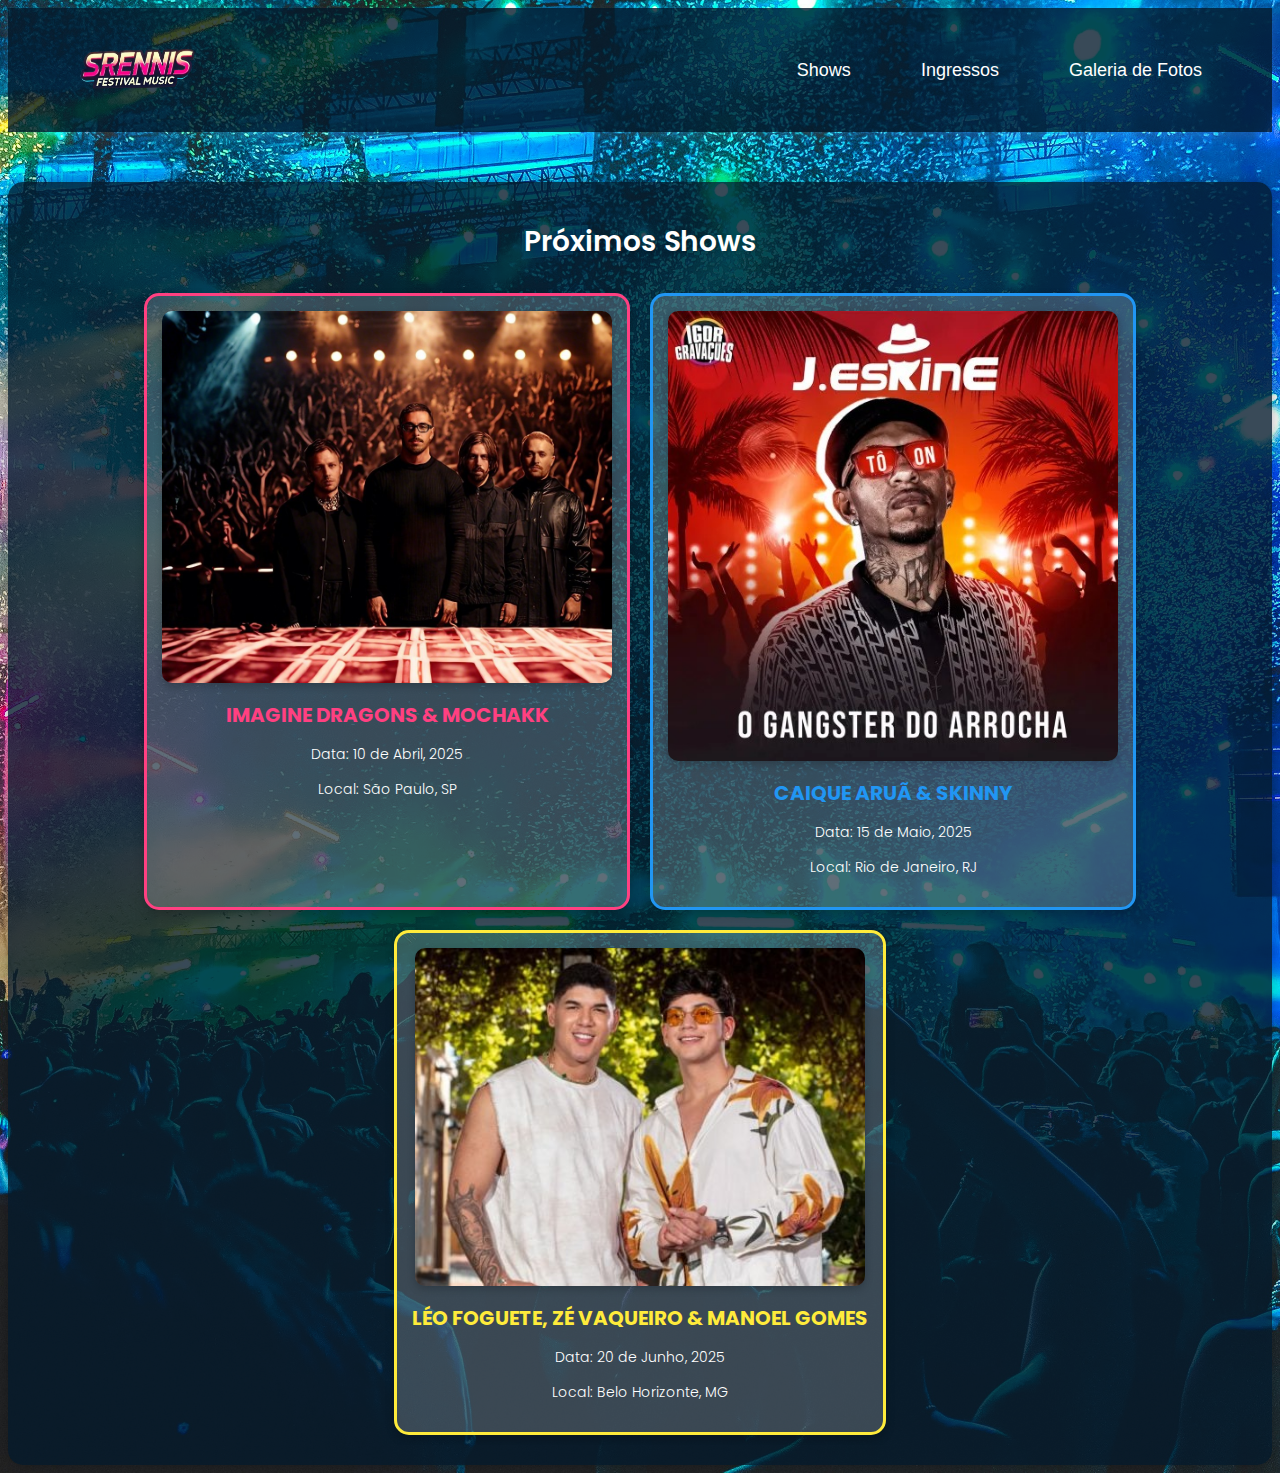
==== shows.html @ 12fea852 "a" ====
<!DOCTYPE html>
<html lang="pt-BR">
<head>
    <meta charset="UTF-8">
    <meta name="viewport" content="width=device-width, initial-scale=1.0">
    <title>Shows</title>
    <link rel="stylesheet" href="shows.css">
    </style>
</head>

<body>

    <header class="header">
        <a href="index.html">
            <img src="Srennis name.png" alt="Srennis Festival Music" class="logo">
        </a>
        <nav class="nav">
            <a href="shows.html">Shows</a>
            <a href="ingressos.html">Ingressos</a>
            <a href="#galeria">Galeria de Fotos</a>
        </nav>
    </header>

    
    <!-- Container principal da página -->
    <div class="container">
        
        <!-- Cabeçalho com título da página -->
        <header>
            <h1>Próximos Shows</h1>
        </header>
        
        <!-- Seção que agrupa os shows -->
        <section class="shows">
            
            <!-- Artigo para cada show, representando um evento individual -->
            <article class="show">
                <a href="teste.html">
                    <img src="Imagine dragons.jpeg" alt="Show 1">
                    <h2>Imagine Dragons & Mochakk</h2>
                    <p>Data: 10 de Abril, 2025</p>
                    <p>Local: São Paulo, SP</p>
                </a>
            </article>
            
            <!-- Artigo para cada show, representando um evento individual -->
            <article class="show">
                <a href="teste.html">
                    <img src="Gangster do arrocha.jpeg" alt="Show 2">
                    <h2>Caique Aruã & Skinny</h2>
                    <p>Data: 15 de Maio, 2025</p>
                    <p>Local: Rio de Janeiro, RJ</p>
                </a>
            </article>
            
            <!-- Artigo para cada show, representando um evento individual -->
            <article class="show">
                <a href="teste.html">
                    <img src="Zé vaqueiro.jpeg" alt="Show 3">
                    <h2>Léo Foguete, Zé Vaqueiro & Manoel Gomes</h2>
                    <p>Data: 20 de Junho, 2025</p>
                    <p>Local: Belo Horizonte, MG</p>
                </a>
            </article>
            
        </section>
    </div>
</body>
</html>
---- shows.css ----
@import url('https://fonts.googleapis.com/css2?family=Poppins:wght@300;400;600&display=swap');
    
.header {
    display: flex;
    justify-content: space-between;
    align-items: center;
    background: rgba(4, 25, 43, 0.788);
    box-shadow: 0 4px 10px rgba(255, 255, 255, 0.1);
    padding: 20px 50px;
    font-family: Arial, sans-serif;
}

.logo {
    height: 80px;
}

.nav {
    display: flex;
    gap: 30px;
}

.nav a {
    color: #fff;
    text-decoration: none;
    font-size: 18px;
    padding: 10px 20px;
    border-radius: 5px;
    transition: 0.3s;
}

.nav a:hover {
    background: linear-gradient(45deg, #ff0080, #ffbf00, #00aaff);
    color: #000;
}

.shows {
    display: flex;
    justify-content: center;
    gap: 20px;
    flex-wrap: nowrap;
    overflow-x: auto;
    padding: 10px;
    cursor: pointer;
}


.show {
    background: rgba(4, 25, 43, 0.788);
    padding: 15px;
    border-radius: 15px;
    box-shadow: 0 4px 10px rgba(0, 0, 0, 0.2);
    text-align: center;
    min-width: 300px;
    transition: transform 0.3s ease-in-out, box-shadow 0.3s ease-in-out;
}


body {
font-family: 'Poppins', sans-serif;
background-image: url('balada 1.jpg');
background-size: cover;
background-position: center;
color: white;
text-align: center;
overflow: hidden;
}


.container {
max-width: 2000px;
margin: 0 auto;
background: rgba(4, 25, 43, 0.788);
padding: 20px;
border-radius: 15px;
box-shadow: 0 0 15px rgba(0, 0, 0, 0.3);
/* backdrop-filter: blur(10px); */
background-attachment: fixed;
justify-content: center;
align-items: center;
margin-top: 50px;
}

h1 {
font-size: 28px;
font-weight: 600;
margin-bottom: 20px;
text-shadow: 2px 2px 5px rgba(0, 0, 0, 0.2);
}

.shows {
display: flex;
flex-direction: row;
flex-wrap: wrap;

}

.show {
background: rgba(255, 255, 255, 0.2);
padding: 15px;
border-radius: 15px;
box-shadow: 0 4px 10px rgba(0, 0, 0, 0.2);
text-align: center;
/* width: 30%; */
transition: transform 0.3s ease-in-out, box-shadow 0.3s ease-in-out;
border: 3px solid transparent;
}

.show:nth-child(1) {
border-color: #ff4081;
}

.show:nth-child(2) {
border-color: #2196f3;
}

.show:nth-child(3) {
border-color: #ffeb3b;
}

.show:hover {
transform: translateY(-5px);
box-shadow: 0 6px 15px rgba(0, 0, 0, 0.4);
}

.show img {
width: 450px;
border-radius: 10px;
box-shadow: 0 3px 8px rgba(0, 0, 0, 0.2);
}

.show h2 {
font-size: 20px;
margin: 10px 0;
text-transform: uppercase;
}

.show:nth-child(1) h2 {
color: #ff4081;
}

.show:nth-child(2) h2 {
color: #2196f3;
}

.show:nth-child(3) h2 {
color: #ffeb3b;
}

.show p {
color: white;
font-size: 14px;
font-weight: 300;
}

.shows a {
text-decoration: none;
}

@media (max-width: 768px) {
.shows {
    flex-direction: column;
    align-items: center;
}

.show {
    width: 90%;
}
}
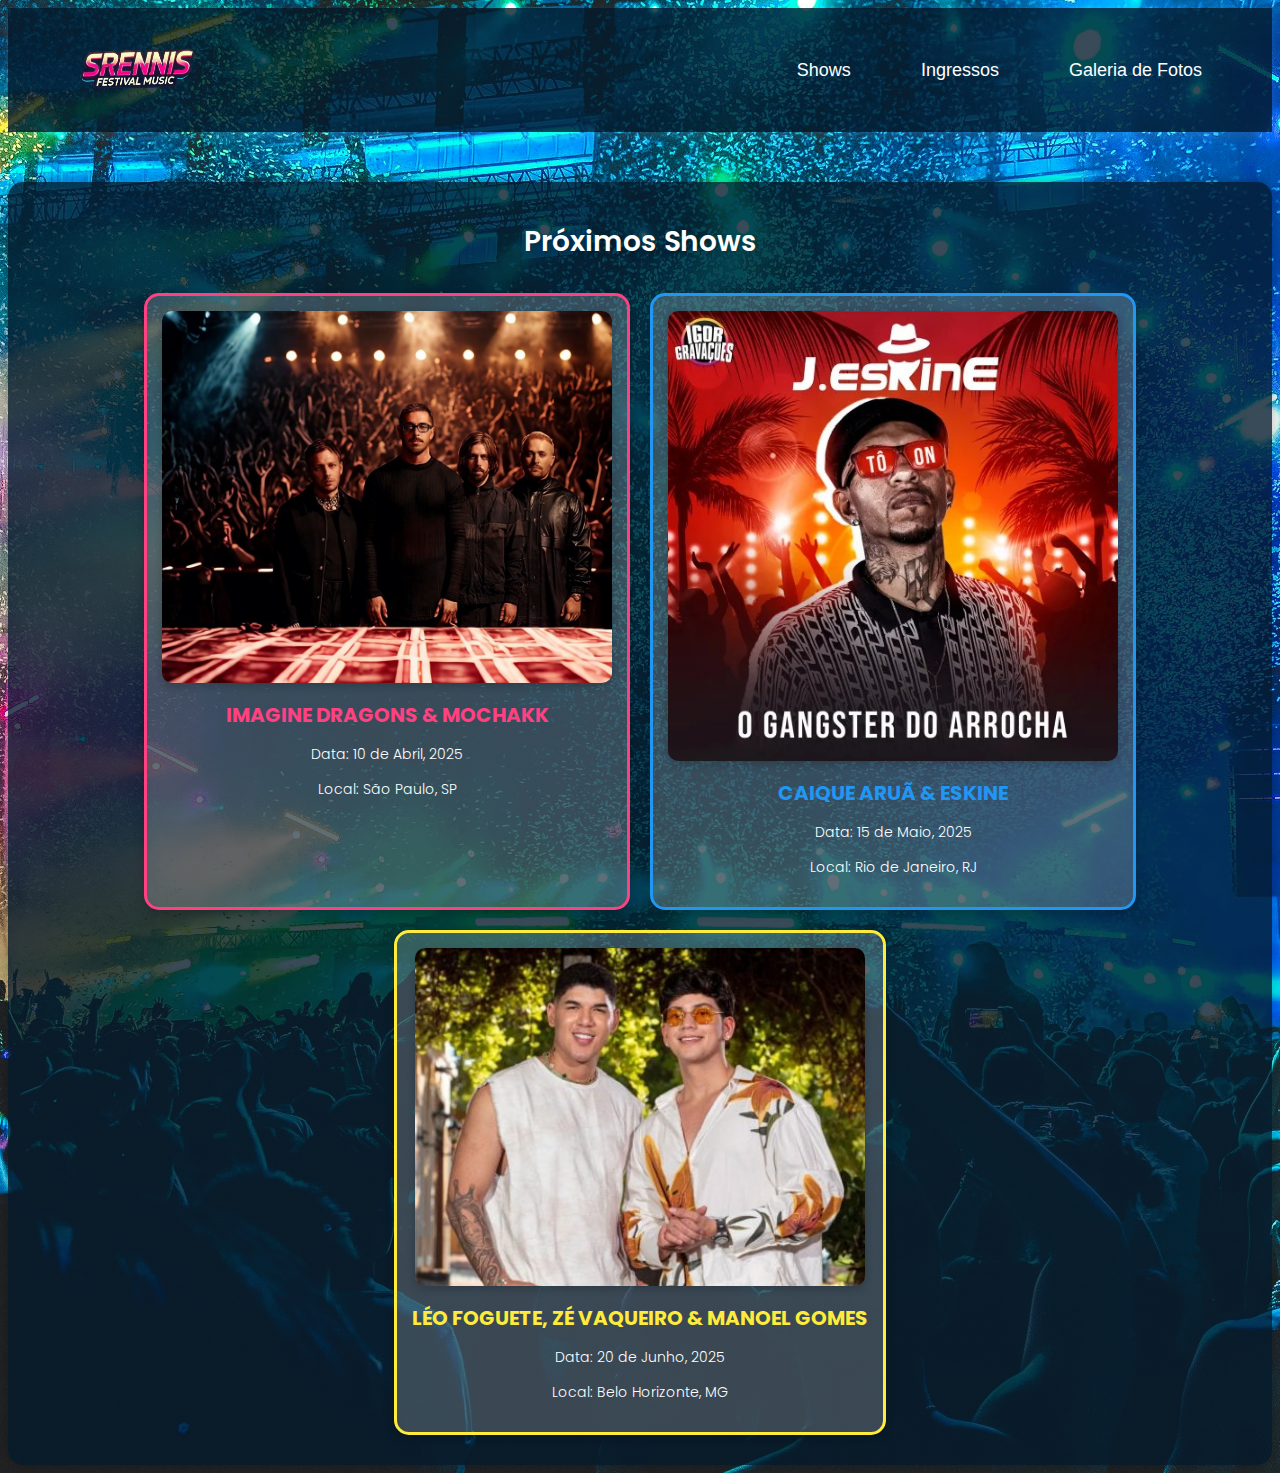
==== commit 63d3a221: "add pagina de fotos" ====
--- a/shows.html
+++ b/shows.html
@@ -17,7 +17,7 @@
         <nav class="nav">
             <a href="shows.html">Shows</a>
             <a href="ingressos.html">Ingressos</a>
-            <a href="#galeria">Galeria de Fotos</a>
+            <a href="galeria.html">Galeria de Fotos</a>
         </nav>
     </header>
 
@@ -35,7 +35,7 @@
             
             <!-- Artigo para cada show, representando um evento individual -->
             <article class="show">
-                <a href="teste.html">
+                <a href="ingressos.html">
                     <img src="Imagine dragons.jpeg" alt="Show 1">
                     <h2>Imagine Dragons & Mochakk</h2>
                     <p>Data: 10 de Abril, 2025</p>
@@ -45,9 +45,9 @@
             
             <!-- Artigo para cada show, representando um evento individual -->
             <article class="show">
-                <a href="teste.html">
+                <a href="ingressos.html">
                     <img src="Gangster do arrocha.jpeg" alt="Show 2">
-                    <h2>Caique Aruã & Skinny</h2>
+                    <h2>Caique Aruã & Eskine</h2>
                     <p>Data: 15 de Maio, 2025</p>
                     <p>Local: Rio de Janeiro, RJ</p>
                 </a>
@@ -55,7 +55,7 @@
             
             <!-- Artigo para cada show, representando um evento individual -->
             <article class="show">
-                <a href="teste.html">
+                <a href="ingressos.html">
                     <img src="Zé vaqueiro.jpeg" alt="Show 3">
                     <h2>Léo Foguete, Zé Vaqueiro & Manoel Gomes</h2>
                     <p>Data: 20 de Junho, 2025</p>
--- a/shows.css
+++ b/shows.css
@@ -56,18 +56,18 @@
 
 
 body {
-font-family: 'Poppins', sans-serif;
-background-image: url('balada 1.jpg');
-background-size: cover;
-background-position: center;
-color: white;
-text-align: center;
-overflow: hidden;
+    font-family: 'Poppins', sans-serif;
+    background-image: url('balada 1.jpg');
+    background-size: cover;
+    background-position: center;
+    color: white;
+    text-align: center;
+    overflow: hidden;
 }
 
 
 .container {
-max-width: 2000px;
+max-width: 1700px;
 margin: 0 auto;
 background: rgba(4, 25, 43, 0.788);
 padding: 20px;
